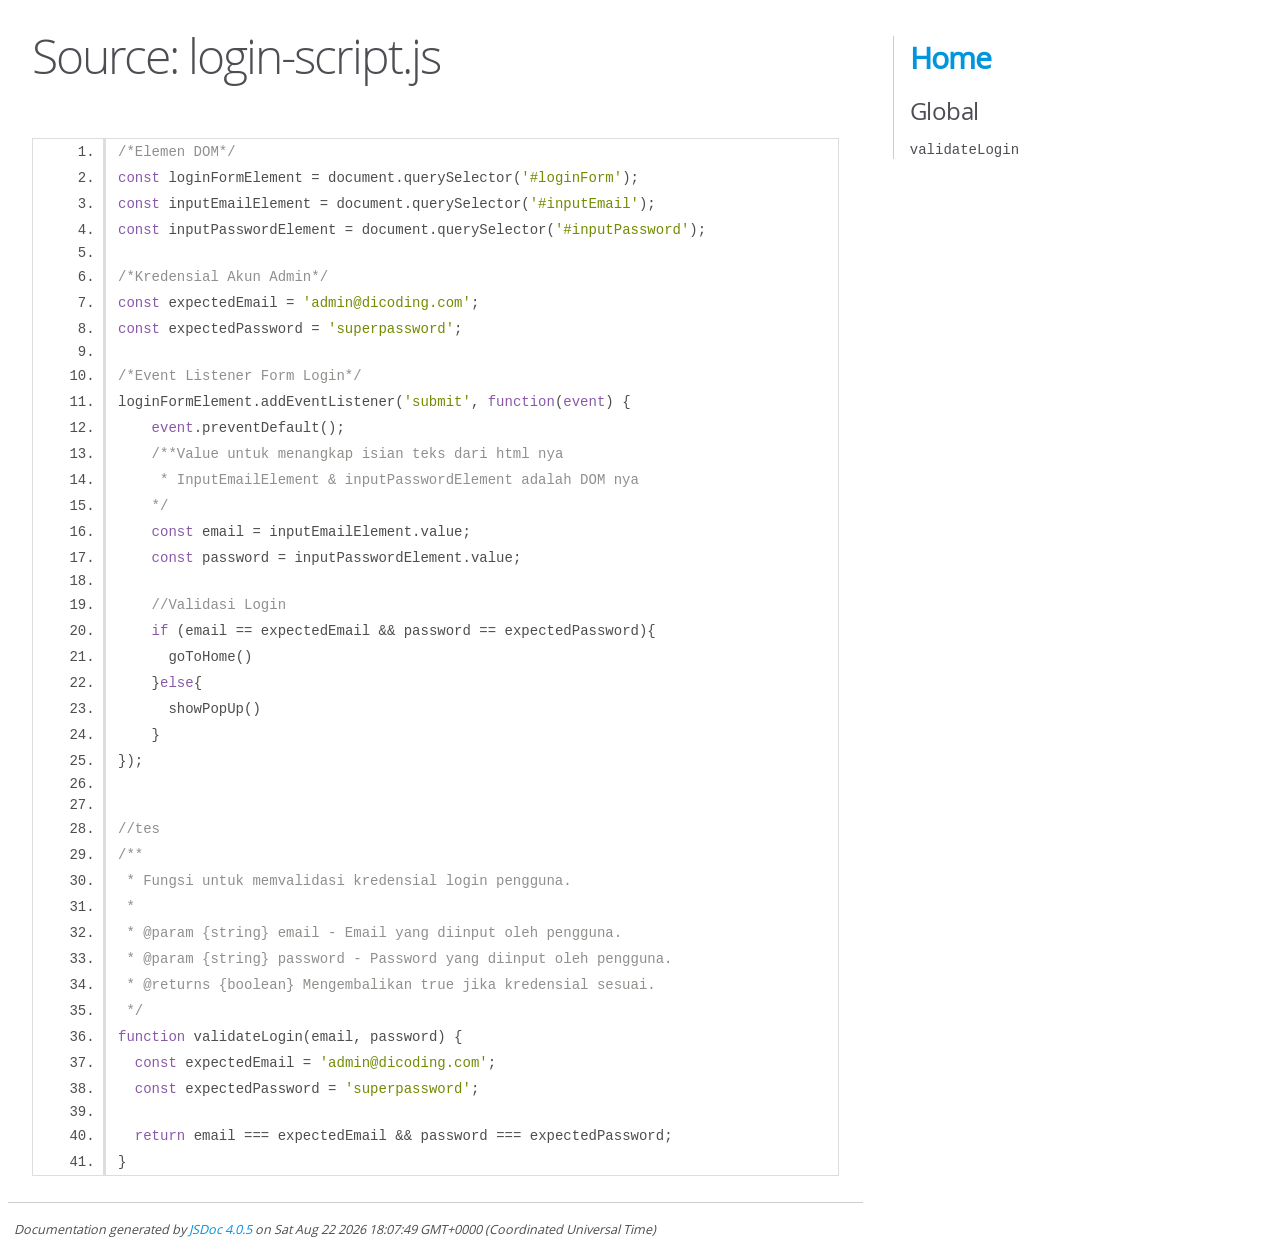
==== docs/login-script.js.html @ 50e24719 "docs: update JSDoc documentation [skip ci]" ====
<!DOCTYPE html>
<html lang="en">
<head>
    <meta charset="utf-8">
    <title>JSDoc: Source: login-script.js</title>

    <script src="scripts/prettify/prettify.js"> </script>
    <script src="scripts/prettify/lang-css.js"> </script>
    <!--[if lt IE 9]>
      <script src="//html5shiv.googlecode.com/svn/trunk/html5.js"></script>
    <![endif]-->
    <link type="text/css" rel="stylesheet" href="styles/prettify-tomorrow.css">
    <link type="text/css" rel="stylesheet" href="styles/jsdoc-default.css">
</head>

<body>

<div id="main">

    <h1 class="page-title">Source: login-script.js</h1>

    



    
    <section>
        <article>
            <pre class="prettyprint source linenums"><code>/*Elemen DOM*/
const loginFormElement = document.querySelector('#loginForm');
const inputEmailElement = document.querySelector('#inputEmail');
const inputPasswordElement = document.querySelector('#inputPassword');

/*Kredensial Akun Admin*/
const expectedEmail = 'admin@dicoding.com';
const expectedPassword = 'superpassword';

/*Event Listener Form Login*/
loginFormElement.addEventListener('submit', function(event) {
    event.preventDefault();
    /**Value untuk menangkap isian teks dari html nya 
     * InputEmailElement &amp; inputPasswordElement adalah DOM nya
    */
    const email = inputEmailElement.value;
    const password = inputPasswordElement.value;

    //Validasi Login 
    if (email == expectedEmail &amp;&amp; password == expectedPassword){
      goToHome() 
    }else{
      showPopUp() 
    }
});


//tes
/**
 * Fungsi untuk memvalidasi kredensial login pengguna.
 * 
 * @param {string} email - Email yang diinput oleh pengguna.
 * @param {string} password - Password yang diinput oleh pengguna.
 * @returns {boolean} Mengembalikan true jika kredensial sesuai.
 */
function validateLogin(email, password) {
  const expectedEmail = 'admin@dicoding.com';
  const expectedPassword = 'superpassword';

  return email === expectedEmail &amp;&amp; password === expectedPassword;
}</code></pre>
        </article>
    </section>




</div>

<nav>
    <h2><a href="index.html">Home</a></h2><h3>Global</h3><ul><li><a href="global.html#validateLogin">validateLogin</a></li></ul>
</nav>

<br class="clear">

<footer>
    Documentation generated by <a href="https://github.com/jsdoc/jsdoc">JSDoc 4.0.5</a> on Sat Aug 22 2026 18:07:49 GMT+0000 (Coordinated Universal Time)
</footer>

<script> prettyPrint(); </script>
<script src="scripts/linenumber.js"> </script>
</body>
</html>
---- docs/styles/prettify-tomorrow.css ----
/* Tomorrow Theme */
/* Original theme - https://github.com/chriskempson/tomorrow-theme */
/* Pretty printing styles. Used with prettify.js. */
/* SPAN elements with the classes below are added by prettyprint. */
/* plain text */
.pln {
  color: #4d4d4c; }

@media screen {
  /* string content */
  .str {
    color: #718c00; }

  /* a keyword */
  .kwd {
    color: #8959a8; }

  /* a comment */
  .com {
    color: #8e908c; }

  /* a type name */
  .typ {
    color: #4271ae; }

  /* a literal value */
  .lit {
    color: #f5871f; }

  /* punctuation */
  .pun {
    color: #4d4d4c; }

  /* lisp open bracket */
  .opn {
    color: #4d4d4c; }

  /* lisp close bracket */
  .clo {
    color: #4d4d4c; }

  /* a markup tag name */
  .tag {
    color: #c82829; }

  /* a markup attribute name */
  .atn {
    color: #f5871f; }

  /* a markup attribute value */
  .atv {
    color: #3e999f; }

  /* a declaration */
  .dec {
    color: #f5871f; }

  /* a variable name */
  .var {
    color: #c82829; }

  /* a function name */
  .fun {
    color: #4271ae; } }
/* Use higher contrast and text-weight for printable form. */
@media print, projection {
  .str {
    color: #060; }

  .kwd {
    color: #006;
    font-weight: bold; }

  .com {
    color: #600;
    font-style: italic; }

  .typ {
    color: #404;
    font-weight: bold; }

  .lit {
    color: #044; }

  .pun, .opn, .clo {
    color: #440; }

  .tag {
    color: #006;
    font-weight: bold; }

  .atn {
    color: #404; }

  .atv {
    color: #060; } }
/* Style */
/*
pre.prettyprint {
  background: white;
  font-family: Consolas, Monaco, 'Andale Mono', monospace;
  font-size: 12px;
  line-height: 1.5;
  border: 1px solid #ccc;
  padding: 10px; }
*/

/* Specify class=linenums on a pre to get line numbering */
ol.linenums {
  margin-top: 0;
  margin-bottom: 0; }

/* IE indents via margin-left */
li.L0,
li.L1,
li.L2,
li.L3,
li.L4,
li.L5,
li.L6,
li.L7,
li.L8,
li.L9 {
  /* */ }

/* Alternate shading for lines */
li.L1,
li.L3,
li.L5,
li.L7,
li.L9 {
  /* */ }
---- docs/styles/jsdoc-default.css ----
@font-face {
    font-family: 'Open Sans';
    font-weight: normal;
    font-style: normal;
    src: url('../fonts/OpenSans-Regular-webfont.eot');
    src:
        local('Open Sans'),
        local('OpenSans'),
        url('../fonts/OpenSans-Regular-webfont.eot?#iefix') format('embedded-opentype'),
        url('../fonts/OpenSans-Regular-webfont.woff') format('woff'),
        url('../fonts/OpenSans-Regular-webfont.svg#open_sansregular') format('svg');
}

@font-face {
    font-family: 'Open Sans Light';
    font-weight: normal;
    font-style: normal;
    src: url('../fonts/OpenSans-Light-webfont.eot');
    src:
        local('Open Sans Light'),
        local('OpenSans Light'),
        url('../fonts/OpenSans-Light-webfont.eot?#iefix') format('embedded-opentype'),
        url('../fonts/OpenSans-Light-webfont.woff') format('woff'),
        url('../fonts/OpenSans-Light-webfont.svg#open_sanslight') format('svg');
}

html
{
    overflow: auto;
    background-color: #fff;
    font-size: 14px;
}

body
{
    font-family: 'Open Sans', sans-serif;
    line-height: 1.5;
    color: #4d4e53;
    background-color: white;
}

a, a:visited, a:active {
    color: #0095dd;
    text-decoration: none;
}

a:hover {
    text-decoration: underline;
}

header
{
    display: block;
    padding: 0px 4px;
}

tt, code, kbd, samp {
    font-family: Consolas, Monaco, 'Andale Mono', monospace;
}

.class-description {
    font-size: 130%;
    line-height: 140%;
    margin-bottom: 1em;
    margin-top: 1em;
}

.class-description:empty {
    margin: 0;
}

#main {
    float: left;
    width: 70%;
}

article dl {
    margin-bottom: 40px;
}

article img {
  max-width: 100%;
}

section
{
    display: block;
    background-color: #fff;
    padding: 12px 24px;
    border-bottom: 1px solid #ccc;
    margin-right: 30px;
}

.variation {
    display: none;
}

.signature-attributes {
    font-size: 60%;
    color: #aaa;
    font-style: italic;
    font-weight: lighter;
}

nav
{
    display: block;
    float: right;
    margin-top: 28px;
    width: 30%;
    box-sizing: border-box;
    border-left: 1px solid #ccc;
    padding-left: 16px;
}

nav ul {
    font-family: 'Lucida Grande', 'Lucida Sans Unicode', arial, sans-serif;
    font-size: 100%;
    line-height: 17px;
    padding: 0;
    margin: 0;
    list-style-type: none;
}

nav ul a, nav ul a:visited, nav ul a:active {
    font-family: Consolas, Monaco, 'Andale Mono', monospace;
    line-height: 18px;
    color: #4D4E53;
}

nav h3 {
    margin-top: 12px;
}

nav li {
    margin-top: 6px;
}

footer {
    display: block;
    padding: 6px;
    margin-top: 12px;
    font-style: italic;
    font-size: 90%;
}

h1, h2, h3, h4 {
    font-weight: 200;
    margin: 0;
}

h1
{
    font-family: 'Open Sans Light', sans-serif;
    font-size: 48px;
    letter-spacing: -2px;
    margin: 12px 24px 20px;
}

h2, h3.subsection-title
{
    font-size: 30px;
    font-weight: 700;
    letter-spacing: -1px;
    margin-bottom: 12px;
}

h3
{
    font-size: 24px;
    letter-spacing: -0.5px;
    margin-bottom: 12px;
}

h4
{
    font-size: 18px;
    letter-spacing: -0.33px;
    margin-bottom: 12px;
    color: #4d4e53;
}

h5, .container-overview .subsection-title
{
    font-size: 120%;
    font-weight: bold;
    letter-spacing: -0.01em;
    margin: 8px 0 3px 0;
}

h6
{
    font-size: 100%;
    letter-spacing: -0.01em;
    margin: 6px 0 3px 0;
    font-style: italic;
}

table
{
    border-spacing: 0;
    border: 0;
    border-collapse: collapse;
}

td, th
{
    border: 1px solid #ddd;
    margin: 0px;
    text-align: left;
    vertical-align: top;
    padding: 4px 6px;
    display: table-cell;
}

thead tr
{
    background-color: #ddd;
    font-weight: bold;
}

th { border-right: 1px solid #aaa; }
tr > th:last-child { border-right: 1px solid #ddd; }

.ancestors, .attribs { color: #999; }
.ancestors a, .attribs a
{
    color: #999 !important;
    text-decoration: none;
}

.clear
{
    clear: both;
}

.important
{
    font-weight: bold;
    color: #950B02;
}

.yes-def {
    text-indent: -1000px;
}

.type-signature {
    color: #aaa;
}

.name, .signature {
    font-family: Consolas, Monaco, 'Andale Mono', monospace;
}

.details { margin-top: 14px; border-left: 2px solid #DDD; }
.details dt { width: 120px; float: left; padding-left: 10px;  padding-top: 6px; }
.details dd { margin-left: 70px; }
.details ul { margin: 0; }
.details ul { list-style-type: none; }
.details li { margin-left: 30px; padding-top: 6px; }
.details pre.prettyprint { margin: 0 }
.details .object-value { padding-top: 0; }

.description {
    margin-bottom: 1em;
    margin-top: 1em;
}

.code-caption
{
    font-style: italic;
    font-size: 107%;
    margin: 0;
}

.source
{
    border: 1px solid #ddd;
    width: 80%;
    overflow: auto;
}

.prettyprint.source {
    width: inherit;
}

.source code
{
    font-size: 100%;
    line-height: 18px;
    display: block;
    padding: 4px 12px;
    margin: 0;
    background-color: #fff;
    color: #4D4E53;
}

.prettyprint code span.line
{
  display: inline-block;
}

.prettyprint.linenums
{
  padding-left: 70px;
  -webkit-user-select: none;
  -moz-user-select: none;
  -ms-user-select: none;
  user-select: none;
}

.prettyprint.linenums ol
{
  padding-left: 0;
}

.prettyprint.linenums li
{
  border-left: 3px #ddd solid;
}

.prettyprint.linenums li.selected,
.prettyprint.linenums li.selected *
{
  background-color: lightyellow;
}

.prettyprint.linenums li *
{
  -webkit-user-select: text;
  -moz-user-select: text;
  -ms-user-select: text;
  user-select: text;
}

.params .name, .props .name, .name code {
    color: #4D4E53;
    font-family: Consolas, Monaco, 'Andale Mono', monospace;
    font-size: 100%;
}

.params td.description > p:first-child,
.props td.description > p:first-child
{
    margin-top: 0;
    padding-top: 0;
}

.params td.description > p:last-child,
.props td.description > p:last-child
{
    margin-bottom: 0;
    padding-bottom: 0;
}

.disabled {
    color: #454545;
}
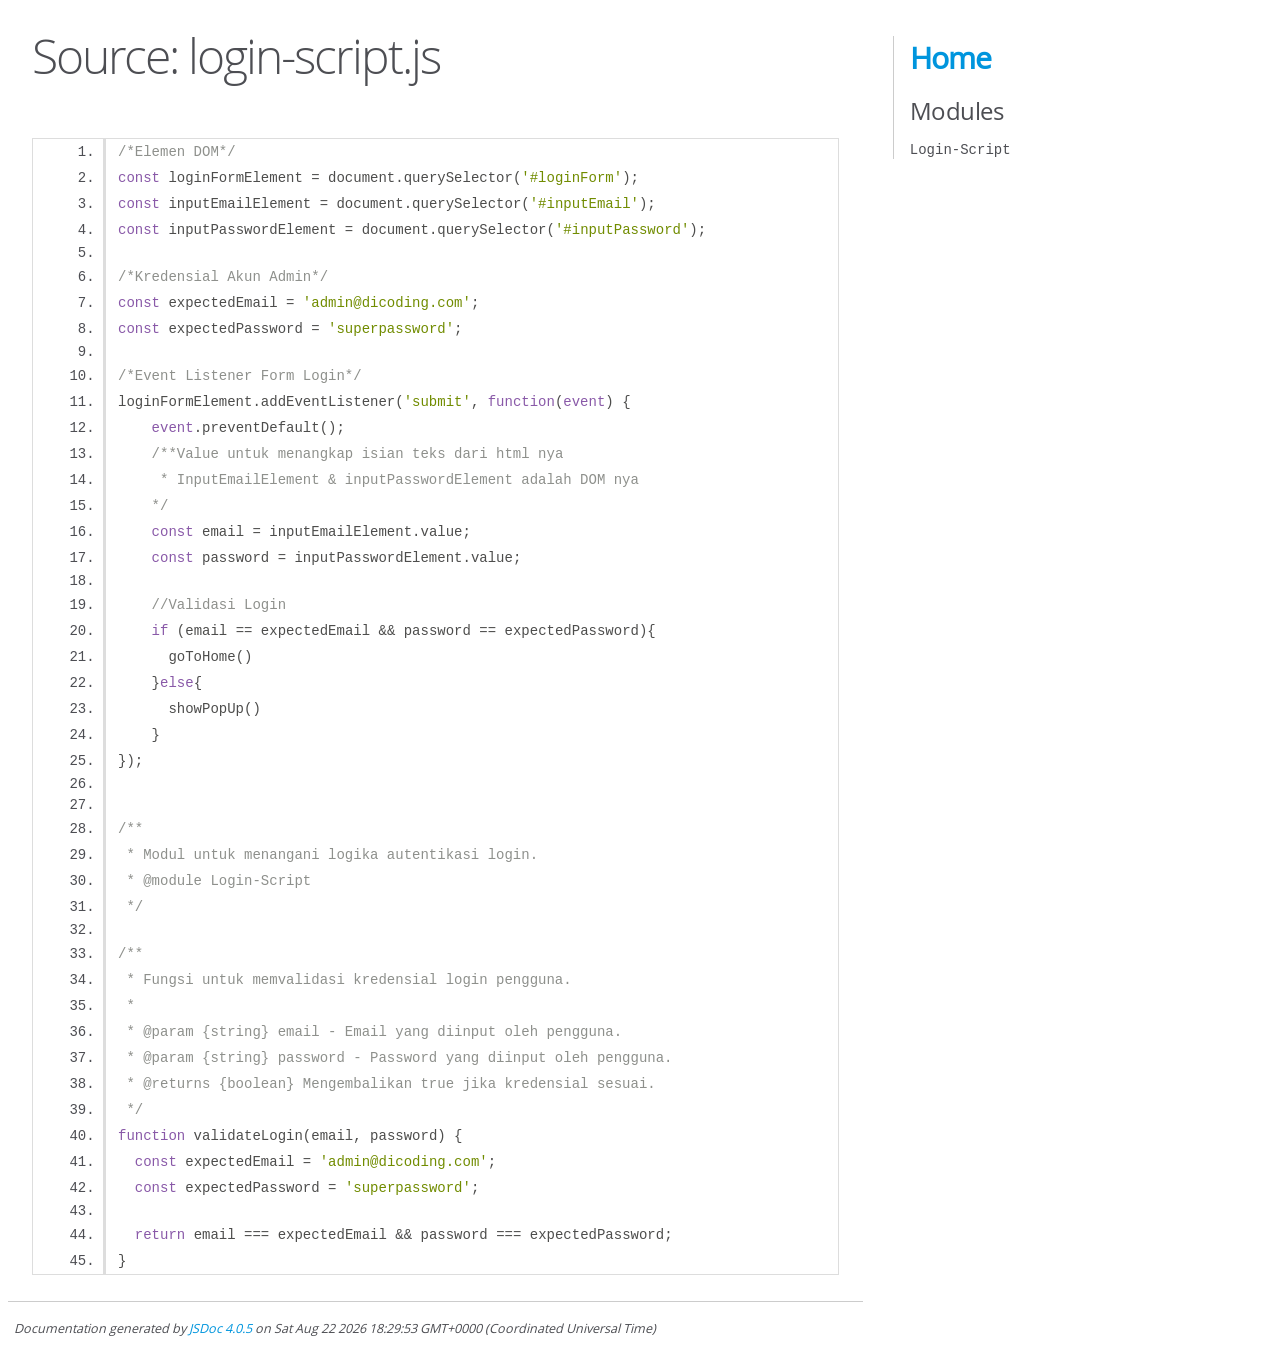
==== commit 6ca299a7: "docs: update JSDoc documentation [skip ci]" ====
--- a/docs/login-script.js.html
+++ b/docs/login-script.js.html
@@ -53,7 +53,11 @@
 });
 
 
-//tes
+/**
+ * Modul untuk menangani logika autentikasi login.
+ * @module Login-Script
+ */
+
 /**
  * Fungsi untuk memvalidasi kredensial login pengguna.
  * 
@@ -76,13 +80,13 @@
 </div>
 
 <nav>
-    <h2><a href="index.html">Home</a></h2><h3>Global</h3><ul><li><a href="global.html#validateLogin">validateLogin</a></li></ul>
+    <h2><a href="index.html">Home</a></h2><h3>Modules</h3><ul><li><a href="module-Login-Script.html">Login-Script</a></li></ul>
 </nav>
 
 <br class="clear">
 
 <footer>
-    Documentation generated by <a href="https://github.com/jsdoc/jsdoc">JSDoc 4.0.5</a> on Sat Aug 22 2026 18:07:49 GMT+0000 (Coordinated Universal Time)
+    Documentation generated by <a href="https://github.com/jsdoc/jsdoc">JSDoc 4.0.5</a> on Sat Aug 22 2026 18:29:53 GMT+0000 (Coordinated Universal Time)
 </footer>
 
 <script> prettyPrint(); </script>
